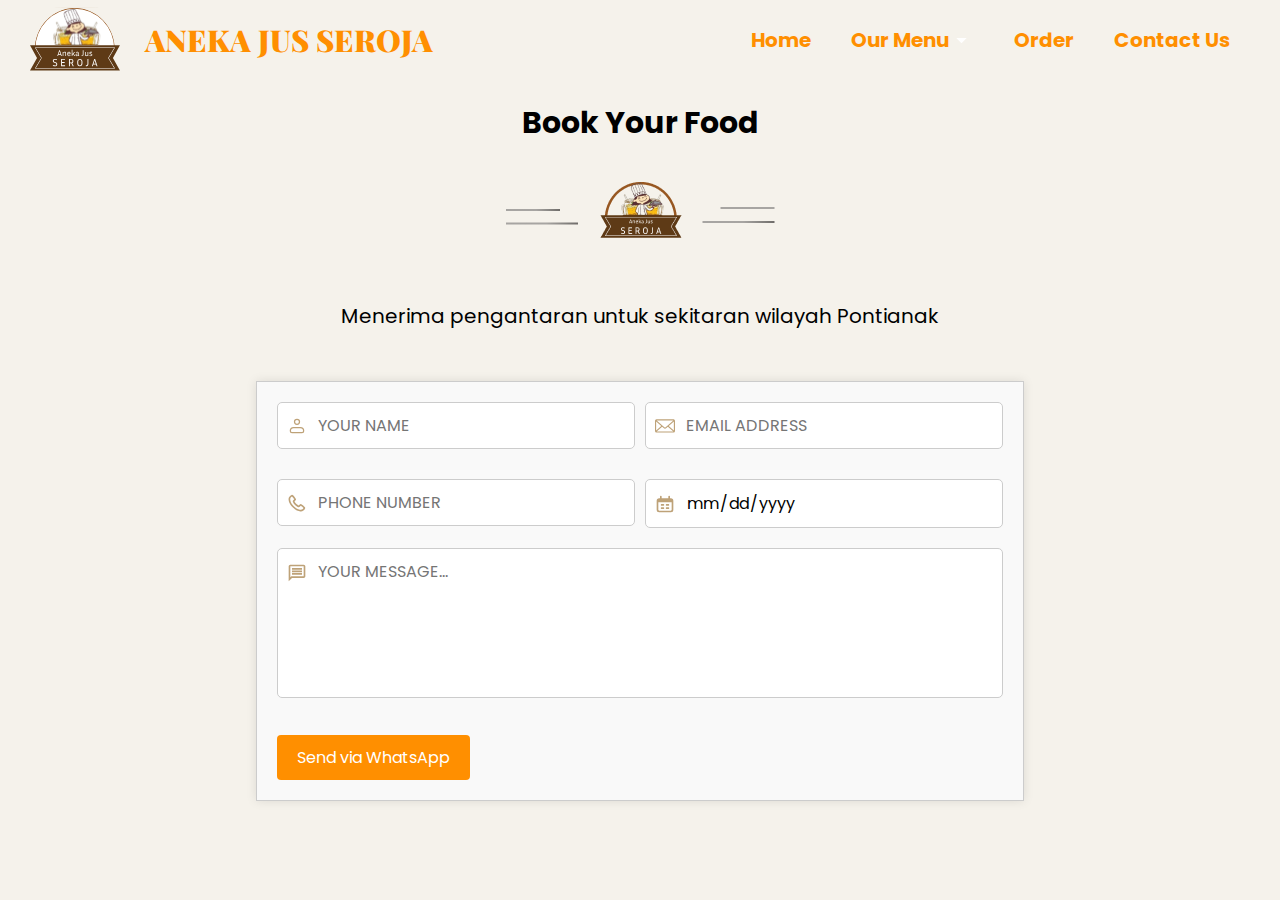
==== bookPage.html @ 524d96c0 "Membuat bookPage" ====
<!DOCTYPE html>
<html lang="en">
<head>
    <meta charset="UTF-8">
    <meta name="viewport" content="width=device-width, initial-scale=1.0">
    <link rel="stylesheet" href="css/bookPage.css">
    <title>Aneka Jus Seroja</title>
</head>
<body>
    <div class="header">
        <div class="logo">
            <a href="index.html"><img src="assets/logo-ajs.svg" alt="logo"></a>
            <a href="index.html" class="title">ANEKA JUS SEROJA</a>
        </div>
        <ul class="side-bar">
            <li onclick="hideSidebar()"> <img src="assets/close.svg" alt="close"></li>
            <li><a href="singlePage.html">Home</a></li>
            <li class="dropdown"><a href="#" class="dropbtn">Our Menu <img src="assets/dropdown.svg" alt="dropdown icon"></a>
                <ul class="dropdown-content">
                    <li><a href="#">Menu</a></li>
                    <li><a href="#">Catering</a></li>
                    <li><a href="#">Frozen Food</a></li>
                    <li><a href="#">Snack Box</a></li>
                </ul>
            </li>
            <li><a href="#">Order</a></li>
            <li><a href="#">Contact Us</a></li>
        </ul>
        <ul class="nav-bar">
            <li class="hideOnMobile"><a href="singlePage.html">Home</a></li>
            <li class="dropdown hideOnMobile"><a href="#">Our Menu <img src="assets/dropdown.svg" alt="dropdown icon"></a>
                <ul class="dropdown-content">
                    <li class="hideOnMobile"><a href="#">Menu</a></li>
                    <li class="hideOnMobile"><a href="#">Catering</a></li>
                    <li class="hideOnMobile"><a href="#">Frozen Food</a></li>
                    <li class="hideOnMobile"><a href="#">Snack Box</a></li>
                </ul>
            </li>
            <li class="hideOnMobile"><a href="#">Order</a></li>
            <li class="hideOnMobile"><a href="#">Contact Us</a></li>
            <li onclick="showSidebar()" class="menu-bar"> <img src="assets/menu.svg" alt="menu"></li>
        </ul>
    </div>
    <div class="book-content">
        <h2>Book Your Food</h2>
        <img src="assets/iconsBook/SEROJA LINE.png" alt="seroja icon">
        <p>Menerima pengantaran untuk sekitaran wilayah Pontianak</p>
    </div>
    <div class="form-container">
        <form action="#" method="POST">
            <div class="grid-container">
                <div class="grid-item">
                    <label for="name">
                        <img src="assets/iconsBook/iconamoon--profile-light.svg" alt="name icon" class="input-icon">
                        <input type="text" id="name" name="name" required placeholder="YOUR NAME">
                    </label>
                </div>
                <div class="grid-item">
                    <label for="email">
                        <img src="assets/iconsBook/fontisto--email.svg" alt="email icon" class="input-icon">
                        <input type="email" id="email" name="email" placeholder="EMAIL ADDRESS">
                    </label>
                </div>
                <div class="grid-item">
                    <label for="phone">
                        <img src="assets/iconsBook/mingcute--phone-line.svg" alt="phone icon" class="input-icon">
                        <input type="tel" id="phone" name="phone" placeholder="PHONE NUMBER">
                    </label>
                </div>
                <div class="grid-item">
                    <label for="date">
                        <img src="assets/iconsBook/lets-icons--date-range.svg" alt="date icon" class="input-icon">
                        <input type="date" id="date" name="date" required>
                    </label>
                </div>
            </div>
            <label for="message">
                <img src="assets/iconsBook/ic--outline-message.svg" alt="msg icon" class="textarea-icon">
                <textarea id="message" name="message" required placeholder="YOUR MESSAGE..."></textarea>
            </label>
            <button type="button" onclick="sendToWhatsApp()">Send via WhatsApp</button>
        </form>
    </div>
    <script src="js/jquery-3.7.1.min.js"></script>
    <script src="js/bookPage.js"></script>
</body>
</html>
---- css/bookPage.css ----
@import url('https://fonts.googleapis.com/css2?family=Poppins:ital,wght@0,100;0,200;0,300;0,400;0,500;0,600;0,700;0,800;0,900;1,100;1,200;1,300;1,400;1,500;1,600;1,700;1,800;1,900&display=swap');
@import url('https://fonts.googleapis.com/css2?family=Playfair+Display:ital,wght@0,400..900;1,400..900&display=swap');

* {
    padding: 0;
    margin: 0;
    box-sizing: border-box;
    font-family: 'Poppins', 'PlayfairDisplay';
}

body {
    min-height: 100vh;
    color: #000000;
    background-color:#F5F2EB;
    background-repeat: no-repeat;
    background-position: center;
    background-size: cover;
}

.header {
    top: 0;
    left: 0;
    width: 100%;
    display: flex;
    height: 80px;
    padding: 0 30px;
    background: transparent;
    align-items: center;
    justify-content: space-between;
}

.logo {
    display: flex;
    align-items: center;
    max-width: 100%;
}

.logo img {
    width: 100%;
    height: auto;
    padding: 25px 25px 0 0;
}

.logo .title {
    text-decoration: none; 
    font-family: 'Playfair Display', sans-serif;
    font-weight: 900;
    color: #FF8F00;
    font-size: 30px;
    padding-right: 20px;
    transition: .5s;
}

.nav-bar {
    list-style: none;
    display: flex;
    align-items: center;
    margin-left: auto;
}

.nav-bar li a {
    display: flex;
    text-decoration: none;
    padding: 0 20px;
    color: #FF8F00;
    font-size: 20px;
    font-weight: bold;
    transition: .5s;
}

.side-bar {
    position: fixed;
    top: 0;
    right: 0;
    padding: 25px 10px;
    height: 100vh;
    width: 300px;
    background-color: rgba(45, 29, 29, 0.723);
    backdrop-filter: blur(10px);
    z-index: 999;
    display: none;
    flex-direction: column;
    align-items: flex-start;
    gap: 15px;
}

.side-bar li {
    width: 100%;
    list-style: none;
}

.side-bar li a {
    display: flex;
    text-decoration: none;
    padding: 0 20px;
    color: #FF8F00;
    font-size: 20px;
    font-weight: bold;
    transition: .5s;
}

.nav-bar a:hover, .title:hover {
    color: #90D26D;
}

.side-bar a:hover {
    color: #90D26D;
    background-color: #ffffff;
    border-radius: 20px;
}

.dropdown {
    position: relative;
    display: inline-block;
}

.dropdown-content {
    display: none;
    position: absolute;
    list-style: none;
    min-width: 160px;
    z-index: 1;
}

.dropdown-content li a {
    color: #FF8F00;
    padding: 5px 16px;
    text-decoration: none;
    display: block;
}

.nav-bar .dropdown:hover .dropdown-content {
    display: block;
    background-color: #DEFCF9;
    border: solid;
    border-radius: 20px;
}

.side-bar .dropdown-content {
    display: none;
    position: relative;
    list-style: none;
    width: 100%;
    padding-left: 10px;
    text-align: center;
    z-index: 1000;
}

.side-bar .dropdown-content li a {
    color: #90D26D;
    padding: 5px 0;
    text-decoration: none;
    display: block;
}

.menu-bar {
    display: none;
}

.text {
    display: flex;
    flex-direction: column;
    width: 100%;
    height: 600px;
    align-items: center;
    justify-content: center;

}

.text .welcome {
    color: #F6B17A;
    font-size: 45px;
}

.text .destination {
    color: #FF8F00;
    font-size: 50px;
    padding-bottom: 5px;
    font-family: "Playfair Dispair";
    font-weight: 900;
}

.text p {
    text-align: center;
    width: 600px;
    line-height: 1.5;
    font-size: 20px;
    font-weight: 500;
    color: #F5F7F8;
}

.text .btn {
    margin-top: 25px;
    border: solid 2px;
    border-radius: 20px;
    width: 200px;
    height: 60px;
    font-size: 20px;
    background-color: #ffffff;
}

.btn a {
    text-decoration: none;
    font-size: 20px;
    font-weight: 900;
    color: #90D26D;
    transition: .25s;
}

.btn:hover {
    background-color: #90D26D;
}

.btn:hover a {
    color: #ffffff;
}

.text .mobile {
    display: none;
}

/* untuk responsive design */

@media(max-width: 1100px) {
    .nav-bar li a {
        padding: 0 15px;
    }

    .text .welcome {
        font-size: 40px;
    }
}

@media(max-width: 1000px) {
    .logo .title {
        font-size: 25px;
    }

    .nav-bar li a{
        padding: 0 10px;
    }

    .text {
        height: 700px;
    }
    .text .welcome {
        font-size: 35px;
    }
}

@media(max-width: 900px) {
    .logo .title {
        font-size: 20px;
    }

    .nav-bar li a {
        padding: 0 10px;
        font-size: 17px;
    }

    .text .welcome {
        font-size: 30px;
    }

    .text .destination {
        font-size: 35px;
    }

    .text p {
        font-size: 18px;
    }
}

@media(max-width: 800px) {
    .hideOnMobile {
        display: none;
    }

    .logo .title {
        font-size: 30px;
    }

    .logo img {
        padding-right: 30px;
    }

    .menu-bar {
        display: block;
    }
}

@media(max-width: 750px) {
    .text .welcome {
        font-size: 25px;
    }

    .text .destination {
        padding-top: 10px;
        font-size: 35px;
    }

    .text p {
        font-size: 17px;
        width: 500px;
        padding: 15px 0;
        text-align: none;
    }
}

@media(max-width: 650px) {
    .text .welcome {
        font-size: 24px;
    }

    .text .destination {
        padding-top: 10px;
        font-size: 35px;
    }

    .text p {
        font-size: 16px;
        width: 450px;
        padding: 15px 0;
        text-align: none;
    }
}

@media(max-width: 600px) {
    .logo img {
        width: 80%;
        padding-right: 5px;
    }

    .logo .title {
        font-size: 23px;
    }

    .text .welcome {
        display: none;
    }

    .text .mobile {
        display: flex;
        color: #90D26D;
    }

    .text {
        height: 650px;
    }

    .text .destination {
        font-size: 40px;
    }

    .text p {
        font-size: 20px;
    }

    .text .btn {
        margin-top: 10px;
    }
}

@media(max-width: 500px) {
    .side-bar {
        width: 100%;
    }

    .text p {
        font-size: 17px;
    }

    .text .btn {
        margin-top: 5px;
        border: solid 2px;
        border-radius: 20px;
        width: 150px;
        height: 50px;
        font-size: 20px;
        background-color: #ffffff;
    }
    
    .btn a {
        text-decoration: none;
        font-size: 17px;
        font-weight: 900;
        color: #90D26D;
        transition: .5s;
    }

    .btn:hover {
        background-color: #90D26D;
    }
    
    .btn:hover a {
        color: #ffffff;
    }
}

@media(max-width: 450px) {
    .logo img {
        width: 70%;
    }

    .logo .title {
        font-size: 19px;
    }

    .text {
        height: 600px;
    }

    .text p {
        width: 350px;
        font-size: 15px;
    }
}

@media(max-width: 400px) {
    .logo .title {
        font-size: 17px;
    }
}

.book-content {
    display: flex;
    flex-direction: column;
    align-items: center;
    justify-content: center;
    text-align: center;
    margin: 20px 0;
    font-size: 20px;
}

.book-content img {
    margin: 35px 0;
}

.book-content p {
    margin: 10px 0;
}


/*isi*/
.form-container {
    max-width: 60%;
    margin: 40px auto;
    padding: 20px;
    background-color: #f9f9f9;
    border: 1px solid #ccc;
    box-shadow: 0 0 10px rgba(0, 0, 0, 0.1);
  }
  
.grid-container {
    display: grid;
    grid-template-columns: 1fr 1fr;
    gap: 10px;
  }
  
  .grid-item {
    position: relative;
    margin-bottom: 20px;
}

.grid-item input,
textarea {
    width: 100%;
    padding: 10px 10px 10px 40px; /*Adjust padding icon */
    border: 1px solid #ccc;
    border-radius: 5px;
    font-size: 16px;
}


/* Sembunyikan ikon kalender bawaan */
input[type="date"]::-webkit-calendar-picker-indicator {
    opacity: 0;
    display: none;
}


.grid-item label {
    position: relative;
    display: block;
}

.grid-item .input-icon {
    position: absolute;
    left: 10px;
    top: 50%;
    transform: translateY(-50%);
    width: 20px;
    height: 20px;
}

textarea {
    width: 100%;
    padding: 10px 10px 10px 40px;
    border: 1px solid #ccc;
    border-radius: 5px;
    font-size: 16px;
    resize: none;
    height: 150px;
    margin-bottom: 20px;
}

label[for="message"] {
    position: relative;
    display: block;
}

label[for="message"] .textarea-icon {
    position: absolute;
    left: 10px;
    top: 15px;
    width: 20px;
    height: 20px;
}

/* Submit Button */
button {
    background-color: #FF8F00;
    color: white;
    border: none;
    padding: 10px 20px;
    text-align: center;
    text-decoration: none;
    display: inline-block;
    font-size: 16px;
    margin-top: 10px;
    cursor: pointer;
    border-radius: 4px;
    transition: background-color 0.3s ease;
}

button:hover {
    background-color: #90D26D;
}
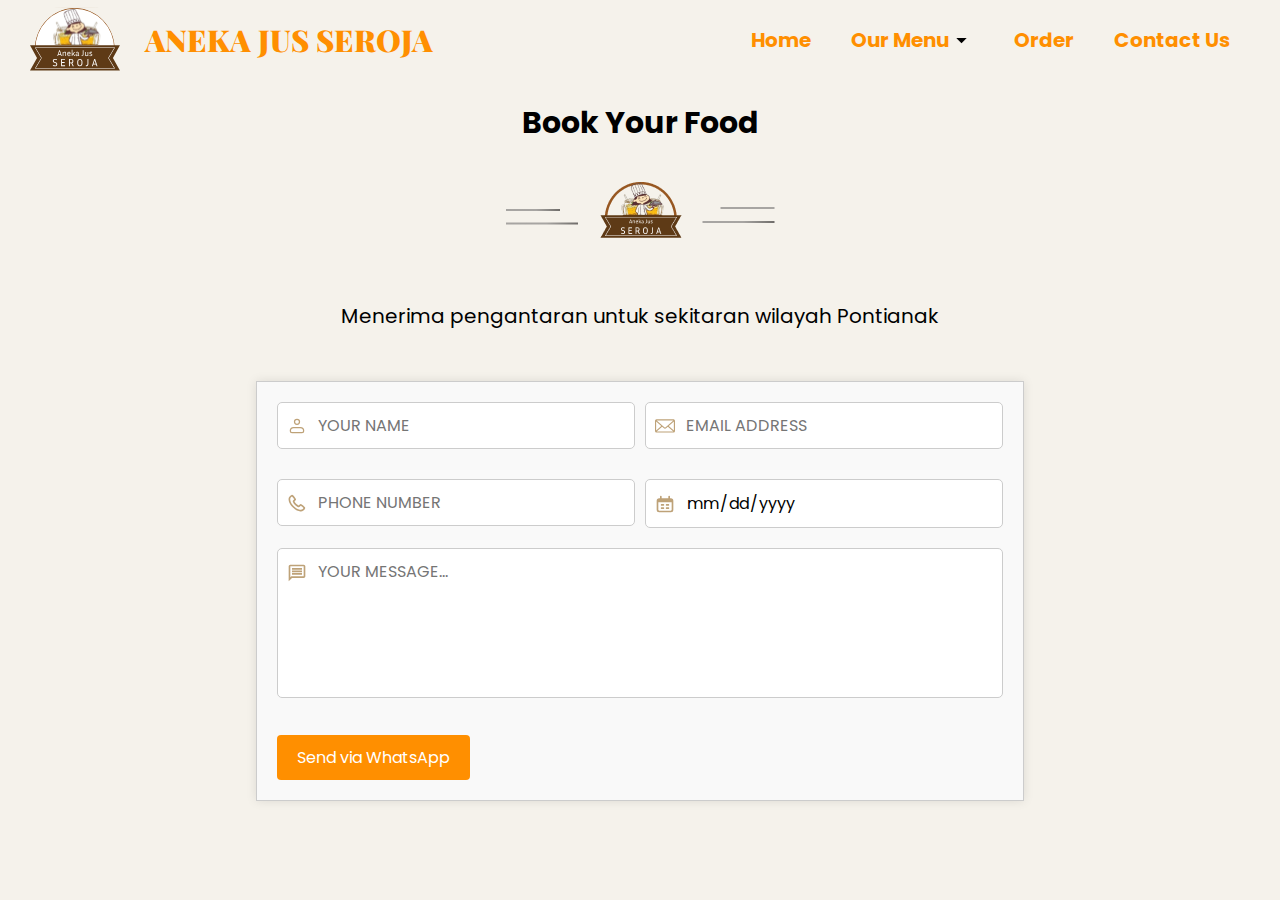
==== commit 6ed3984d: "menyelesaikan contact page sudah responsive mobile" ====
--- a/bookPage.html
+++ b/bookPage.html
@@ -9,38 +9,45 @@
 <body>
     <div class="header">
         <div class="logo">
-            <a href="index.html"><img src="assets/logo-ajs.svg" alt="logo"></a>
+            <a href="index.html"><img src="assets/logo-ajs.svg" alt="logo"></a> 
             <a href="index.html" class="title">ANEKA JUS SEROJA</a>
         </div>
+
         <ul class="side-bar">
-            <li onclick="hideSidebar()"> <img src="assets/close.svg" alt="close"></li>
-            <li><a href="singlePage.html">Home</a></li>
-            <li class="dropdown"><a href="#" class="dropbtn">Our Menu <img src="assets/dropdown.svg" alt="dropdown icon"></a>
+            <li onclick=hideSidebar()> <img src="assets/close.svg" alt="close"></li>
+            <li><a href="menu.html">Home</a></li>
+
+            <li class="dropdown"><a href="#" class="dropbtn">Our Menu <img src="assets/dropdown.svg" alt=""></a>
                 <ul class="dropdown-content">
-                    <li><a href="#">Menu</a></li>
-                    <li><a href="#">Catering</a></li>
-                    <li><a href="#">Frozen Food</a></li>
-                    <li><a href="#">Snack Box</a></li>
+                    <li><a href="menuPage.html">Resto Menu</a></li> 
+                    <li><a href="menu.html#catering">Catering</a></li>
+                    <li><a href="menu.html#frozen-food">Frozen Food</a></li>
+                    <li><a href="menu.html#pudding">Pudding</a></li>
                 </ul>
             </li>
+
             <li><a href="#">Order</a></li>
             <li><a href="#">Contact Us</a></li>
         </ul>
+
         <ul class="nav-bar">
-            <li class="hideOnMobile"><a href="singlePage.html">Home</a></li>
-            <li class="dropdown hideOnMobile"><a href="#">Our Menu <img src="assets/dropdown.svg" alt="dropdown icon"></a>
+            <li class="hideOnMobile"><a href="menu.html">Home</a></li>
+
+            <li class="dropdown hideOnMobile"><a href="#">Our Menu <img src="assets/dropdown-dark.svg" alt=""></a>
                 <ul class="dropdown-content">
-                    <li class="hideOnMobile"><a href="#">Menu</a></li>
-                    <li class="hideOnMobile"><a href="#">Catering</a></li>
-                    <li class="hideOnMobile"><a href="#">Frozen Food</a></li>
-                    <li class="hideOnMobile"><a href="#">Snack Box</a></li>
+                    <li class="hideOnMobile"><a href="menuPage.html">Resto Menu</a></li>
+                    <li class="hideOnMobile"><a href="menu.html#catering">Catering</a></li>
+                    <li class="hideOnMobile"><a href="menu.html#frozen-food">Frozen Food</a></li>
+                    <li class="hideOnMobile"><a href="menu.html#pudding">Pudding</a></li>
                 </ul>
             </li>
-            <li class="hideOnMobile"><a href="#">Order</a></li>
-            <li class="hideOnMobile"><a href="#">Contact Us</a></li>
-            <li onclick="showSidebar()" class="menu-bar"> <img src="assets/menu.svg" alt="menu"></li>
+
+            <li class="hideOnMobile"><a href="bookPage.html">Order</a></li>
+            <li class="hideOnMobile"><a href="contact.html">Contact Us</a></li>
+            <li onclick=showSidebar() class="menu-bar"> <img src="assets/menu-dark.svg" alt="side"></li>
         </ul>
     </div>
+
     <div class="book-content">
         <h2>Book Your Food</h2>
         <img src="assets/iconsBook/SEROJA LINE.png" alt="seroja icon">
@@ -78,7 +85,7 @@
                 <img src="assets/iconsBook/ic--outline-message.svg" alt="msg icon" class="textarea-icon">
                 <textarea id="message" name="message" required placeholder="YOUR MESSAGE..."></textarea>
             </label>
-            <button type="button" onclick="sendToWhatsApp()">Send via WhatsApp</button>
+            <button type="submit">Send via WhatsApp</button>
         </form>
     </div>
     <script src="js/jquery-3.7.1.min.js"></script>
--- a/css/bookPage.css
+++ b/css/bookPage.css
@@ -99,13 +99,13 @@
     transition: .5s;
 }
 
-.nav-bar a:hover, .title:hover {
+.nav-bar a:hover, .title:hover, .nav-bar a.active {
     color: #90D26D;
 }
 
 .side-bar a:hover {
     color: #90D26D;
-    background-color: #ffffff;
+    background-color: #FCDC94;
     border-radius: 20px;
 }
 
@@ -147,10 +147,14 @@
 }
 
 .side-bar .dropdown-content li a {
-    color: #90D26D;
+    color: #FF8F00;
     padding: 5px 0;
     text-decoration: none;
     display: block;
+}
+
+.side-bar .dropdown-content li a:hover {
+    color: #90D26D;
 }
 
 .menu-bar {
@@ -536,4 +540,3 @@
 button:hover {
     background-color: #90D26D;
 }
-
